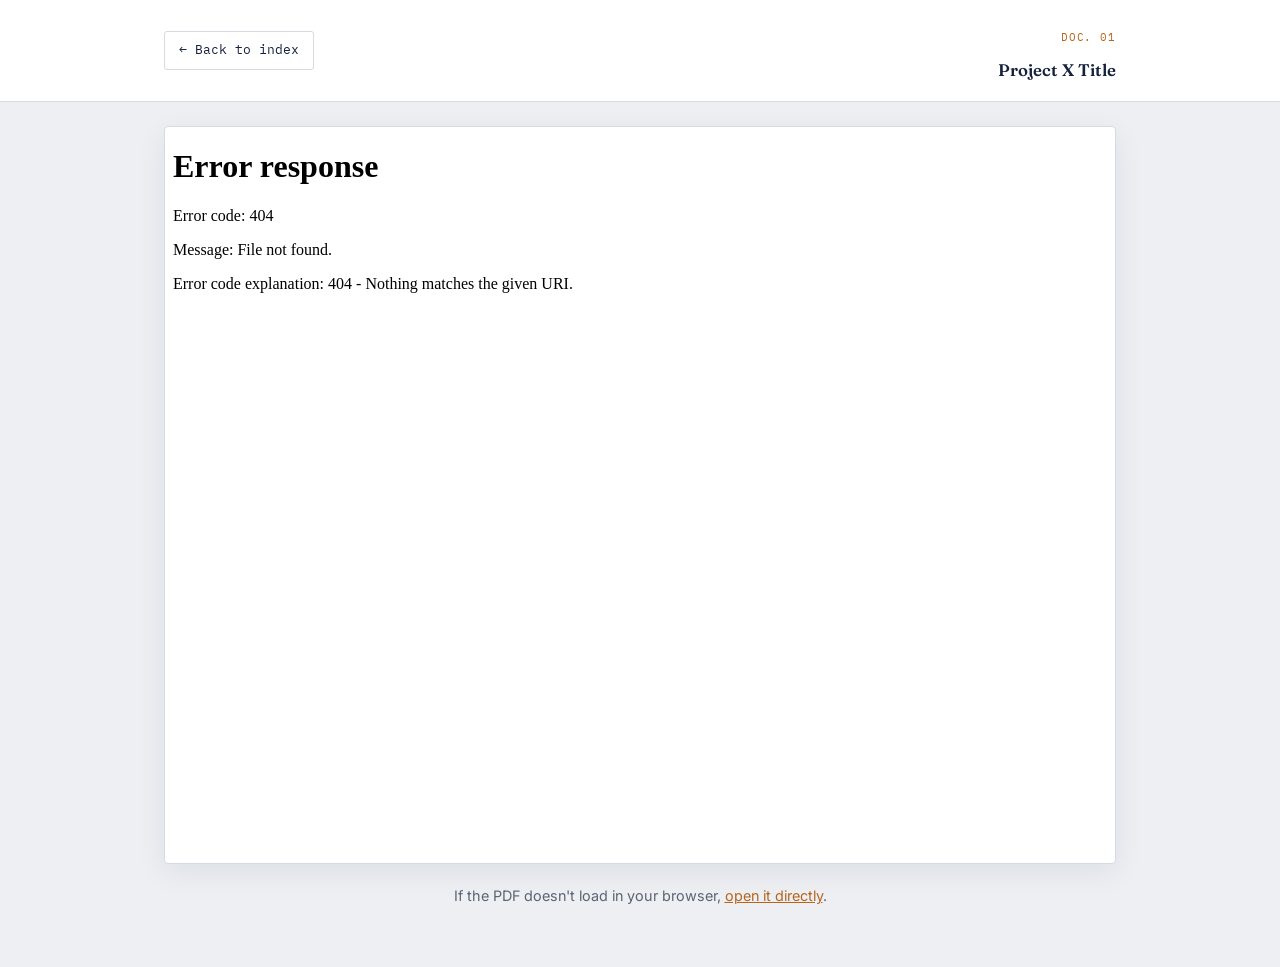
==== projects/project-1.html @ f035a03a "Added files" ====
<!DOCTYPE html>
<html lang="en">
<head>
<meta charset="UTF-8">
<meta name="viewport" content="width=device-width, initial-scale=1.0">
<title>Project X Title</title>
<link rel="preconnect" href="https://fonts.googleapis.com">
<link rel="preconnect" href="https://fonts.gstatic.com" crossorigin>
<link href="https://fonts.googleapis.com/css2?family=Fraunces:ital,wght@0,500;0,600;1,400&family=Inter:wght@400;500;600&family=IBM+Plex+Mono:wght@400;500&display=swap" rel="stylesheet">
<link rel="stylesheet" href="../assets/style.css">
</head>
<body>

<div class="doc-header">
  <div class="doc-header__inner">
    <a class="back-link" href="../index.html">Back to index</a>
    <div style="text-align:right;">
      <p class="doc-header__tag">Doc. 01</p>
      <h1 class="doc-header__title">Project X Title</h1>
    </div>
  </div>
</div>

<div class="doc-viewer">
  <iframe
    class="doc-frame"
    src="../pdfs/project-1.pdf"
    title="Project X Title">
  </iframe>
  <p class="doc-fallback">
    If the PDF doesn't load in your browser,
    <a href="../pdfs/project-1.pdf" target="_blank" rel="noopener">open it directly</a>.
  </p>
</div>

</body>
</html>
---- assets/style.css ----
/* =========================================================
   Design tokens
   ========================================================= */
:root {
  --ink:        #14213D;   /* primary text / headline */
  --paper:      #EDEFF3;   /* page background, cool off-white */
  --card:       #FFFFFF;   /* card surfaces */
  --stamp:      #B5651D;   /* restrained accent — rubber-stamp amber/rust */
  --slate:      #5B6472;   /* secondary text */
  --line:       #D6DAE2;   /* hairline dividers */
  --line-dark:  #A9B0BD;

  --font-display: "Fraunces", Georgia, serif;
  --font-body:    "Inter", -apple-system, BlinkMacSystemFont, "Segoe UI", sans-serif;
  --font-mono:    "IBM Plex Mono", "SFMono-Regular", Consolas, monospace;
}

* { box-sizing: border-box; }

html {
  scroll-behavior: smooth;
}

body {
  margin: 0;
  background: var(--paper);
  color: var(--ink);
  font-family: var(--font-body);
  line-height: 1.55;
  -webkit-font-smoothing: antialiased;
}

a { color: inherit; }

/* =========================================================
   Layout shell
   ========================================================= */
.wrap {
  max-width: 760px;
  margin: 0 auto;
  padding: 0 24px;
}

/* =========================================================
   Hero / about
   ========================================================= */
.hero {
  padding: 88px 0 56px;
  border-bottom: 1px solid var(--line);
}

.hero__eyebrow {
  font-family: var(--font-mono);
  font-size: 12px;
  letter-spacing: 0.12em;
  text-transform: uppercase;
  color: var(--stamp);
  margin: 0 0 18px;
  display: flex;
  align-items: center;
  gap: 10px;
}

.hero__eyebrow::before {
  content: "";
  display: inline-block;
  width: 22px;
  height: 1px;
  background: var(--stamp);
}

.hero__name {
  font-family: var(--font-display);
  font-weight: 600;
  font-size: clamp(2.4rem, 5vw, 3.4rem);
  line-height: 1.05;
  margin: 0 0 6px;
  letter-spacing: -0.01em;
}

.hero__role {
  font-family: var(--font-display);
  font-style: italic;
  font-weight: 400;
  font-size: 1.25rem;
  color: var(--slate);
  margin: 0 0 28px;
}

.hero__bio {
  max-width: 58ch;
  font-size: 1.05rem;
  color: #2B3245;
  margin: 0 0 28px;
}

.hero__meta {
  display: flex;
  flex-wrap: wrap;
  gap: 8px 22px;
  font-family: var(--font-mono);
  font-size: 13px;
  color: var(--slate);
}

.hero__meta a {
  text-decoration: none;
  border-bottom: 1px solid var(--line-dark);
  padding-bottom: 1px;
  transition: color 0.15s ease, border-color 0.15s ease;
}

.hero__meta a:hover {
  color: var(--stamp);
  border-color: var(--stamp);
}

/* =========================================================
   Index of documents (the signature element)
   ========================================================= */
.index {
  padding: 56px 0 100px;
}

.index__label {
  font-family: var(--font-mono);
  font-size: 12px;
  letter-spacing: 0.12em;
  text-transform: uppercase;
  color: var(--slate);
  margin: 0 0 22px;
}

.file {
  display: block;
  position: relative;
  background: var(--card);
  border: 1px solid var(--line);
  border-radius: 3px;
  padding: 22px 24px 22px 88px;
  margin-bottom: 14px;
  text-decoration: none;
  color: var(--ink);
  transition: border-color 0.15s ease, transform 0.15s ease, box-shadow 0.15s ease;
}

.file:hover {
  border-color: var(--stamp);
  transform: translateX(2px);
  box-shadow: 0 4px 18px rgba(20, 33, 61, 0.08);
}

.file__tag {
  position: absolute;
  left: 0;
  top: 0;
  bottom: 0;
  width: 66px;
  display: flex;
  align-items: center;
  justify-content: center;
  font-family: var(--font-mono);
  font-size: 12px;
  color: var(--stamp);
  border-right: 1px dashed var(--line-dark);
  writing-mode: vertical-rl;
  text-orientation: mixed;
  letter-spacing: 0.08em;
}

.file__title {
  font-family: var(--font-display);
  font-weight: 600;
  font-size: 1.15rem;
  margin: 0 0 6px;
}

.file__desc {
  font-size: 0.95rem;
  color: var(--slate);
  margin: 0 0 10px;
  max-width: 56ch;
}

.file__open {
  font-family: var(--font-mono);
  font-size: 12px;
  text-transform: uppercase;
  letter-spacing: 0.06em;
  color: var(--ink);
  display: inline-flex;
  align-items: center;
  gap: 6px;
}

.file__open::after {
  content: "→";
  transition: transform 0.15s ease;
}

.file:hover .file__open::after {
  transform: translateX(3px);
}

/* =========================================================
   Footer
   ========================================================= */
.footer {
  border-top: 1px solid var(--line);
  padding: 26px 0 60px;
  font-family: var(--font-mono);
  font-size: 12px;
  color: var(--line-dark);
}

/* =========================================================
   Project / document page
   ========================================================= */
.doc-header {
  border-bottom: 1px solid var(--line);
  background: var(--card);
}

.doc-header__inner {
  max-width: 1000px;
  margin: 0 auto;
  padding: 18px 24px;
  display: flex;
  align-items: center;
  justify-content: space-between;
  gap: 16px;
  flex-wrap: wrap;
}

.back-link {
  font-family: var(--font-mono);
  font-size: 13px;
  text-decoration: none;
  color: var(--ink);
  display: inline-flex;
  align-items: center;
  gap: 8px;
  padding: 8px 14px;
  border: 1px solid var(--line);
  border-radius: 3px;
  transition: border-color 0.15s ease, color 0.15s ease, background 0.15s ease;
}

.back-link:hover {
  border-color: var(--stamp);
  color: var(--stamp);
  background: #FBF4EC;
}

.back-link::before {
  content: "←";
}

.doc-header__title {
  font-family: var(--font-display);
  font-weight: 600;
  font-size: 1.05rem;
  margin: 0;
}

.doc-header__tag {
  font-family: var(--font-mono);
  font-size: 11px;
  color: var(--stamp);
  letter-spacing: 0.08em;
  text-transform: uppercase;
}

.doc-viewer {
  max-width: 1000px;
  margin: 24px auto 60px;
  padding: 0 24px;
}

.doc-frame {
  width: 100%;
  height: 82vh;
  border: 1px solid var(--line);
  border-radius: 4px;
  background: var(--card);
  box-shadow: 0 8px 30px rgba(20, 33, 61, 0.07);
}

.doc-fallback {
  margin-top: 14px;
  font-size: 0.9rem;
  color: var(--slate);
  text-align: center;
}

.doc-fallback a {
  color: var(--stamp);
}

@media (max-width: 640px) {
  .hero { padding: 64px 0 40px; }
  .file { padding: 20px 18px 20px 70px; }
  .file__tag { width: 52px; font-size: 11px; }
  .doc-frame { height: 75vh; }
}
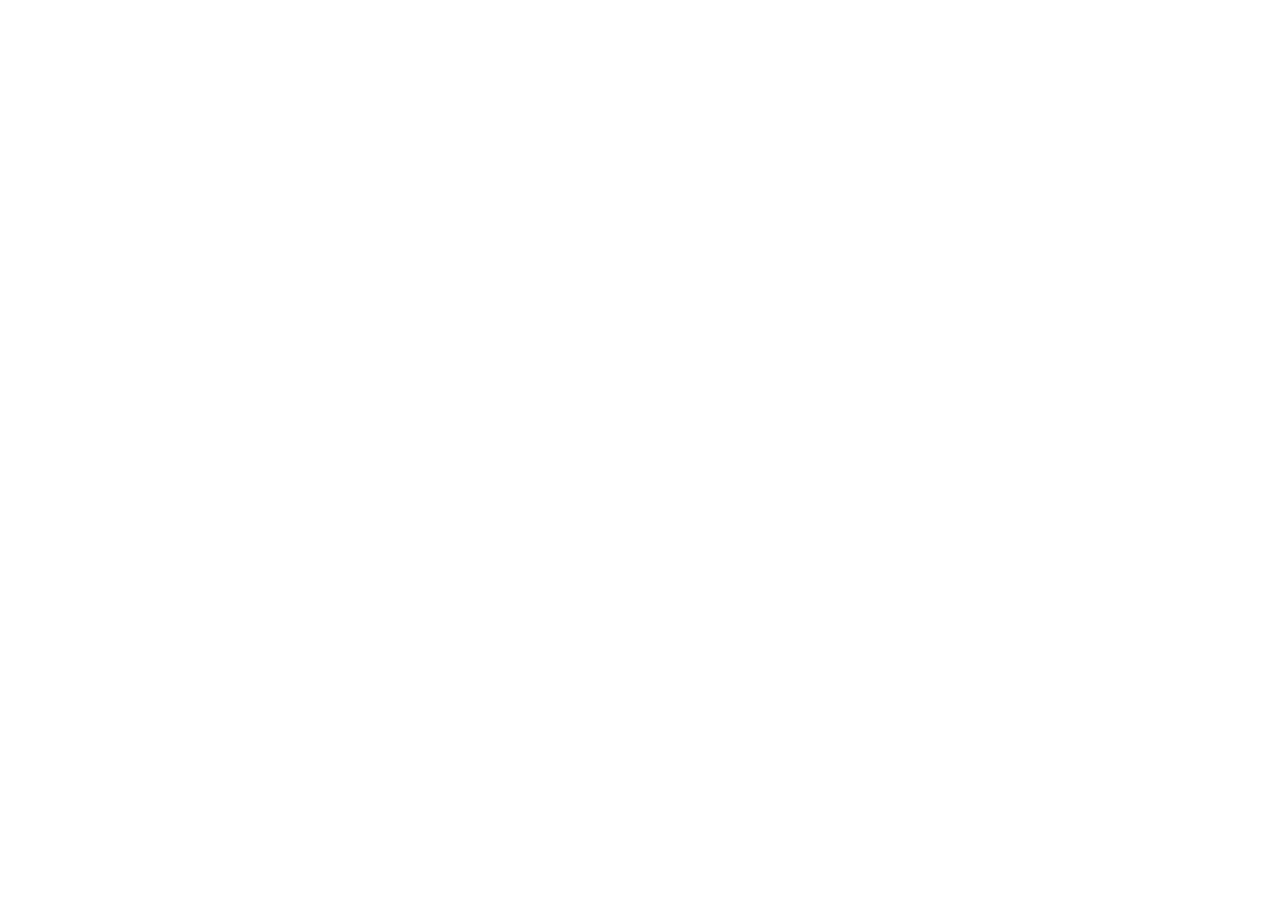
==== commit 74ab5839: "Update project title and header for analysis" ====
--- a/projects/project-1.html
+++ b/projects/project-1.html
@@ -3,7 +3,8 @@
 <head>
 <meta charset="UTF-8">
 <meta name="viewport" content="width=device-width, initial-scale=1.0">
-<title>Project X Title</title>
+<title>Zeitenwende and Continuity: What Germany's Defence Spending Surge 
+        Reveals About Its Foreign Policy/title>
 <link rel="preconnect" href="https://fonts.googleapis.com">
 <link rel="preconnect" href="https://fonts.gstatic.com" crossorigin>
 <link href="https://fonts.googleapis.com/css2?family=Fraunces:ital,wght@0,500;0,600;1,400&family=Inter:wght@400;500;600&family=IBM+Plex+Mono:wght@400;500&display=swap" rel="stylesheet">
@@ -15,8 +16,9 @@
   <div class="doc-header__inner">
     <a class="back-link" href="../index.html">Back to index</a>
     <div style="text-align:right;">
-      <p class="doc-header__tag">Doc. 01</p>
-      <h1 class="doc-header__title">Project X Title</h1>
+      <p class="doc-header__tag">POLITICAL ANALYSIS</p>
+      <h1 class="doc-header__title">Zeitenwende and Continuity: What Germany's Defence Spending Surge 
+        Reveals About Its Foreign Policy</h1>
     </div>
   </div>
 </div>
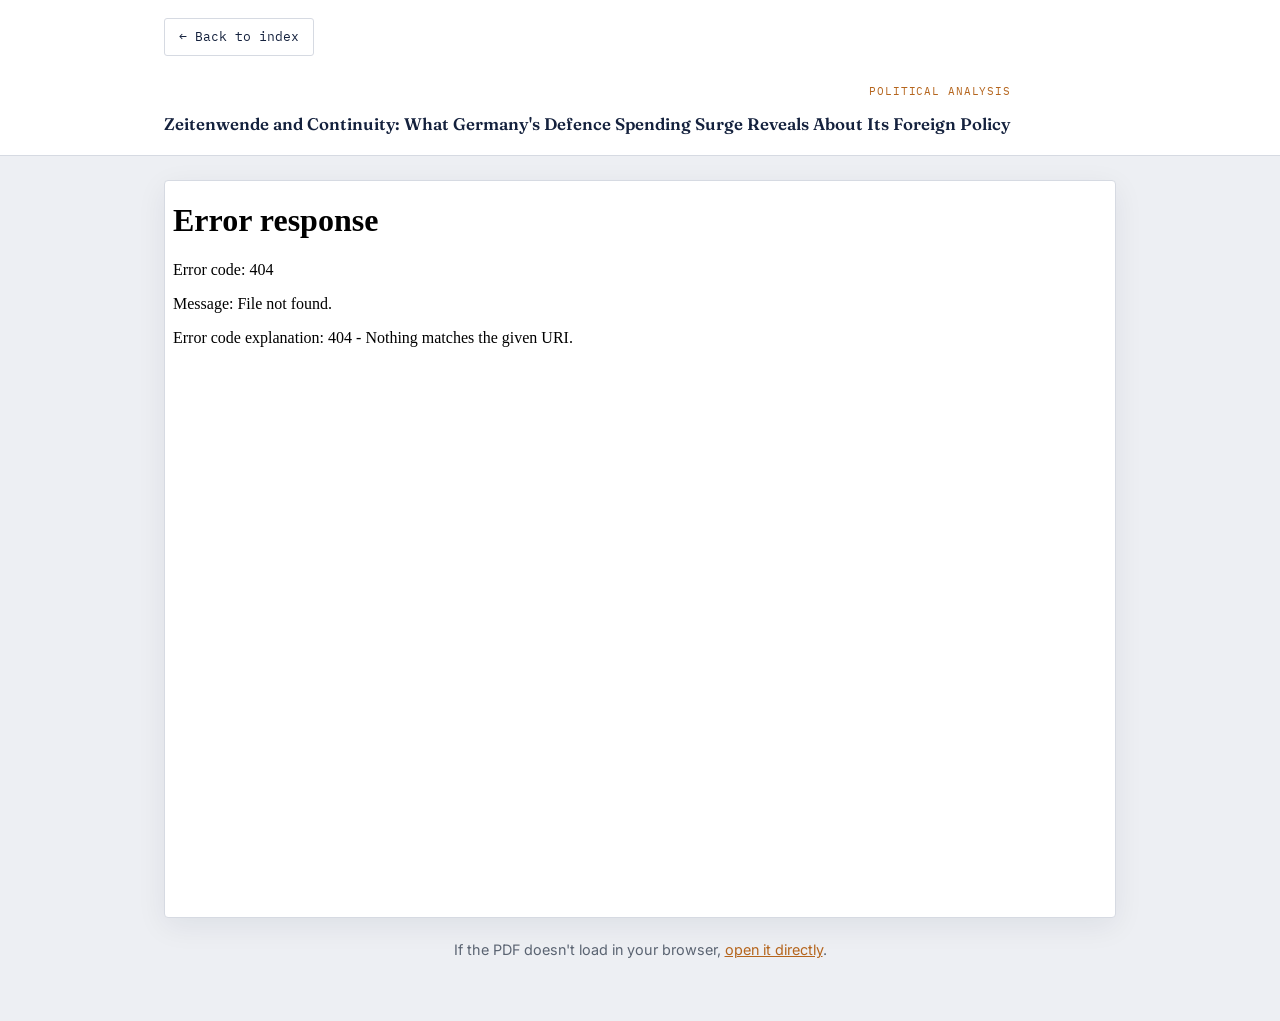
==== commit a1b62bd0: "Fix HTML title tag closing syntax" ====
--- a/projects/project-1.html
+++ b/projects/project-1.html
@@ -4,7 +4,7 @@
 <meta charset="UTF-8">
 <meta name="viewport" content="width=device-width, initial-scale=1.0">
 <title>Zeitenwende and Continuity: What Germany's Defence Spending Surge 
-        Reveals About Its Foreign Policy/title>
+        Reveals About Its Foreign Policy</title>
 <link rel="preconnect" href="https://fonts.googleapis.com">
 <link rel="preconnect" href="https://fonts.gstatic.com" crossorigin>
 <link href="https://fonts.googleapis.com/css2?family=Fraunces:ital,wght@0,500;0,600;1,400&family=Inter:wght@400;500;600&family=IBM+Plex+Mono:wght@400;500&display=swap" rel="stylesheet">
